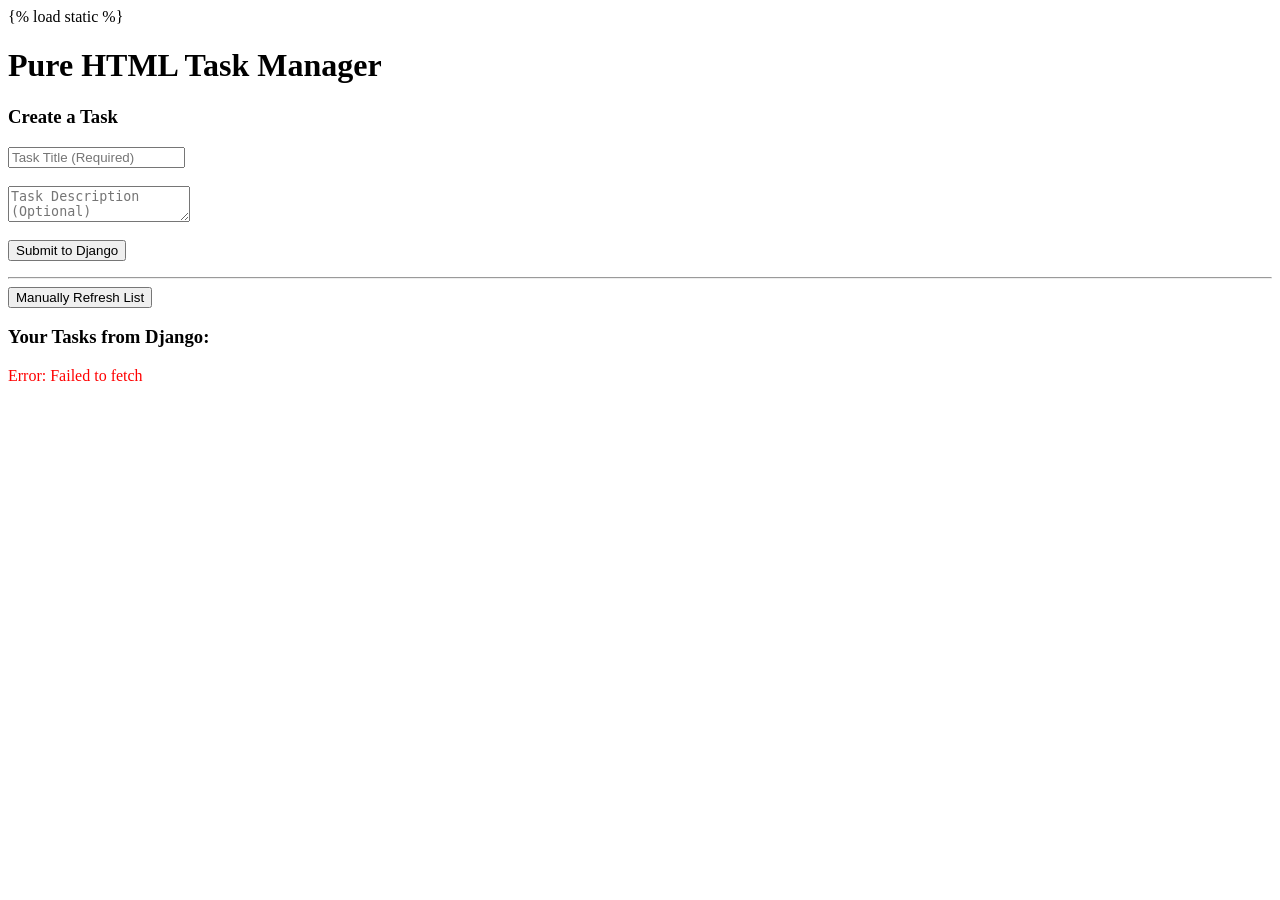
==== tutorial/frontend/index.html @ 26890ac5 "Initial commit including tutorial folder" ====
{% load static %}
<!DOCTYPE html>
<html lang="en">
<head>
    <meta charset="UTF-8">
    <title>Bare Minimum Task Frontend</title>
    <link rel="stylesheet" href="static 'style.css'">
</head>
<body>

    <h1>Pure HTML Task Manager</h1>

    <h3>Create a Task</h3>
    <form id="taskForm" onsubmit="createTask(event)">
        <input type="text" id="taskTitle" placeholder="Task Title (Required)" required>
        <br><br>
        <textarea id="taskDesc" placeholder="Task Description (Optional)"></textarea>
        <br><br>
        <button type="submit">Submit to Django</button>
    </form>

    <hr>

    <button onclick="loadTasks()">Manually Refresh List</button>
    
    <h3>Your Tasks from Django:</h3>
    <div id="tasksContainer"></div>


    <script>
        const API_URL = 'https://task-manager-oqe7.onrender.com/tasks/';

        function getCsrfToken() {
            const match = document.cookie.match(/(?:^|;\s*)csrftoken=([^;]+)/);
            return match ? match[1] : '';
        }

        // 📥 1. READ (GET ALL TASKS)
        async function loadTasks() {
            const container = document.getElementById('tasksContainer');
            container.innerHTML = "Loading tasks from server...";

            try {
                const response = await fetch(API_URL);
                if (!response.ok) throw new Error(`Server error: ${response.status}`);

                const data = await response.json();
                const tasks = Array.isArray(data) ? data : (data.results || []);

                if (tasks.length === 0) {
                    container.innerHTML = "No tasks found in your Django database.";
                    return;
                }

                // Render loop layout containing BOTH Update (Toggle) and Delete buttons
                container.innerHTML = tasks.map(task => `
                    <div style="border: 1px solid black; margin: 10px 0; padding: 10px;">
                        <strong>Title:</strong> ${task.title} <br>
                        <strong>Desc:</strong> ${task.description || 'None'} <br>
                        <strong>Status:</strong> ${task.status ? "✅ Done" : "❌ Pending"} <br>
                        <br>
                        
                        <button onclick="toggleTask(${task.id})">
                            ${task.status ? "Mark Pending" : "Mark Done"}
                        </button>

                        <button onclick="deleteTask(${task.id})" style="color: red; margin-left: 15px;">
                            Delete Task
                        </button>
                    </div>
                `).join('');

            } catch (err) {
                container.innerHTML = `<span style="color: red;">Error: ${err.message}</span>`;
            }
        }

        // 🚀 2. CREATE (POST NEW TASK)
        async function createTask(event) {
            event.preventDefault();
            const title = document.getElementById('taskTitle').value;
            const description = document.getElementById('taskDesc').value;

            try {
                const response = await fetch(API_URL, {
                    method: 'POST',
                    headers: {
                        'Content-Type': 'application/json',
                        'X-CSRFToken': getCsrfToken()
                    },
                    body: JSON.stringify({ title, description })
                });

                if (response.ok) {
                    document.getElementById('taskTitle').value = '';
                    document.getElementById('taskDesc').value = '';
                    loadTasks(); 
                } else {
                    const errorDetails = await response.json();
                    alert(`Django Rejected: ${JSON.stringify(errorDetails)}`);
                }
            } catch (err) {
                console.error(err);
            }
        }

        // 🔄 3. UPDATE (POST /tasks/[id]/toggle/)
        async function toggleTask(id) {
            try {
                const response = await fetch(`${API_URL}${id}/toggle/`, {
                    method: 'POST',
                    headers: {
                        'Content-Type': 'application/json',
                        'X-CSRFToken': getCsrfToken()
                    }
                });

                if (response.ok) {
                    loadTasks(); // Instantly refresh layout state
                }
            } catch (err) {
                console.error(err);
            }
        }

        // 🗑️ 4. DELETE (DELETE /tasks/[id]/)
        async function deleteTask(id) {
            // Optional confirmation safety prompt box
            if (!confirm("Are you sure you want to delete this task from Django?")) return;

            try {
                // We send a DELETE request directly to the specific item row URL endpoint
                const response = await fetch(`${API_URL}${id}/`, {
                    method: 'DELETE',
                    headers: {
                        'Content-Type': 'application/json',
                        'X-CSRFToken': getCsrfToken() // Security validation token is required for deletions!
                    }
                });

                if (response.ok) {
                    loadTasks(); // Wipe it from view layout cleanly on success
                } else {
                    alert(`Failed to delete task. Status: ${response.status}`);
                }
            } catch (err) {
                console.error("Delete connection failed:", err);
            }
        }

        // Initial launch load
        loadTasks();
    </script>
</body>
</html>
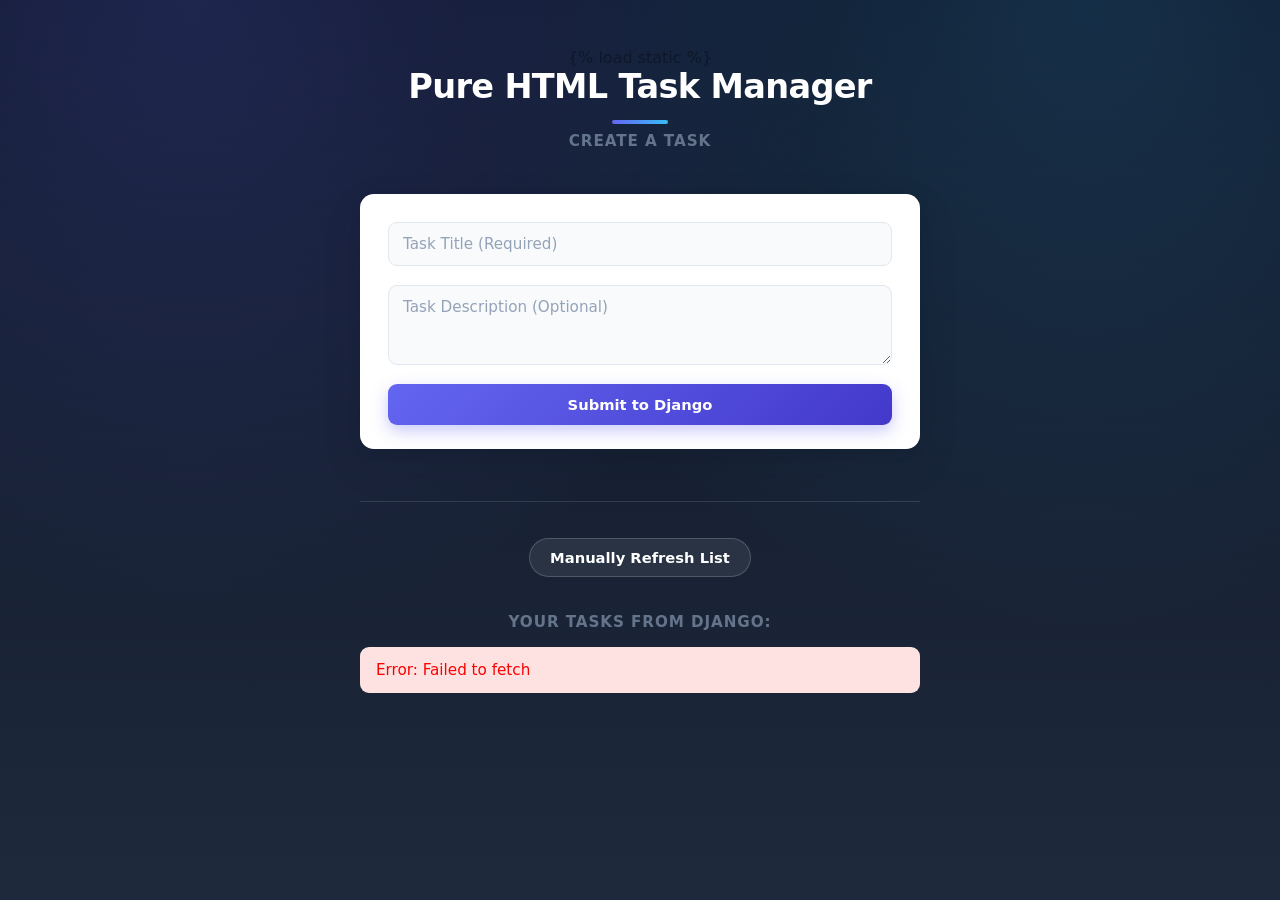
==== commit c25d5787: "New change" ====
--- a/tutorial/frontend/index.html
+++ b/tutorial/frontend/index.html
@@ -4,7 +4,7 @@
 <head>
     <meta charset="UTF-8">
     <title>Bare Minimum Task Frontend</title>
-    <link rel="stylesheet" href="static 'style.css'">
+    <link rel="stylesheet" href="/tutorial/frontend/style.css">
 </head>
 <body>
 
--- a/tutorial/frontend/style.css
+++ b/tutorial/frontend/style.css
@@ -0,0 +1,255 @@
+/* ============================================
+   Task Manager — External Stylesheet
+   ============================================ */
+
+:root {
+  --bg-gradient-start: #0f172a;
+  --bg-gradient-end: #1e293b;
+  --surface: #ffffff;
+  --surface-soft: #f8fafc;
+  --border: #e2e8f0;
+  --text-primary: #0f172a;
+  --text-secondary: #64748b;
+  --accent: #6366f1;
+  --accent-hover: #4f46e5;
+  --accent-soft: #eef2ff;
+  --success: #16a34a;
+  --success-soft: #dcfce7;
+  --pending: #d97706;
+  --pending-soft: #fef3c7;
+  --danger: #dc2626;
+  --danger-soft: #fee2e2;
+  --radius: 14px;
+  --radius-sm: 9px;
+  --shadow: 0 1px 2px rgba(15, 23, 42, 0.04), 0 8px 24px rgba(15, 23, 42, 0.08);
+  --shadow-lg: 0 4px 12px rgba(15, 23, 42, 0.08), 0 16px 40px rgba(15, 23, 42, 0.12);
+  --transition: all 0.18s ease;
+}
+
+* {
+  box-sizing: border-box;
+}
+
+body {
+  margin: 0;
+  min-height: 100vh;
+  font-family: "Inter", "Segoe UI", system-ui, -apple-system, sans-serif;
+  background:
+    radial-gradient(circle at 15% 0%, rgba(99, 102, 241, 0.18), transparent 45%),
+    radial-gradient(circle at 85% 0%, rgba(56, 189, 248, 0.14), transparent 45%),
+    linear-gradient(180deg, var(--bg-gradient-start), var(--bg-gradient-end));
+  color: var(--text-primary);
+  padding: 48px 20px 80px;
+  display: flex;
+  flex-direction: column;
+  align-items: center;
+}
+
+h1 {
+  color: #ffffff;
+  font-size: 2.1rem;
+  font-weight: 700;
+  letter-spacing: -0.02em;
+  margin: 0 0 8px;
+  text-align: center;
+}
+
+h1::after {
+  content: "";
+  display: block;
+  width: 56px;
+  height: 4px;
+  margin: 14px auto 0;
+  border-radius: 99px;
+  background: linear-gradient(90deg, var(--accent), #38bdf8);
+}
+
+h3 {
+  font-size: 0.95rem;
+  font-weight: 600;
+  text-transform: uppercase;
+  letter-spacing: 0.06em;
+  color: var(--text-secondary);
+  margin: 0 0 16px;
+}
+
+hr {
+  border: none;
+  height: 1px;
+  background: rgba(255, 255, 255, 0.12);
+  width: 100%;
+  max-width: 560px;
+  margin: 36px 0;
+}
+
+/* ----- Layout shell ----- */
+
+#taskForm {
+  background: var(--surface);
+  border-radius: var(--radius);
+  box-shadow: var(--shadow-lg);
+  padding: 28px 28px 24px;
+  width: 100%;
+  max-width: 560px;
+  margin-top: 28px;
+}
+
+#tasksContainer {
+  width: 100%;
+  max-width: 560px;
+}
+
+/* ----- Form elements ----- */
+
+input[type="text"],
+textarea {
+  width: 100%;
+  font-family: inherit;
+  font-size: 0.95rem;
+  color: var(--text-primary);
+  background: var(--surface-soft);
+  border: 1.5px solid var(--border);
+  border-radius: var(--radius-sm);
+  padding: 12px 14px;
+  transition: var(--transition);
+  resize: vertical;
+}
+
+input[type="text"]::placeholder,
+textarea::placeholder {
+  color: #94a3b8;
+}
+
+input[type="text"]:focus,
+textarea:focus {
+  outline: none;
+  border-color: var(--accent);
+  background: var(--surface);
+  box-shadow: 0 0 0 4px var(--accent-soft);
+}
+
+textarea {
+  min-height: 80px;
+}
+
+/* ----- Buttons ----- */
+
+button {
+  font-family: inherit;
+  font-size: 0.92rem;
+  font-weight: 600;
+  cursor: pointer;
+  border: none;
+  border-radius: var(--radius-sm);
+  transition: var(--transition);
+}
+
+button[type="submit"] {
+  background: linear-gradient(135deg, var(--accent), #4338ca);
+  color: #fff;
+  padding: 12px 22px;
+  width: 100%;
+  box-shadow: 0 6px 16px rgba(99, 102, 241, 0.35);
+}
+
+button[type="submit"]:hover {
+  background: linear-gradient(135deg, var(--accent-hover), #3730a3);
+  transform: translateY(-1px);
+  box-shadow: 0 8px 20px rgba(99, 102, 241, 0.45);
+}
+
+button[type="submit"]:active {
+  transform: translateY(0);
+}
+
+/* Manual refresh button */
+body > button {
+  display: block;
+  margin: 0 auto 36px;
+  background: rgba(255, 255, 255, 0.08);
+  color: #fff;
+  border: 1px solid rgba(255, 255, 255, 0.18);
+  padding: 10px 20px;
+  border-radius: 99px;
+  backdrop-filter: blur(6px);
+}
+
+body > button:hover {
+  background: rgba(255, 255, 255, 0.16);
+  border-color: rgba(255, 255, 255, 0.3);
+}
+
+/* ----- Task cards (generated via template literal) ----- */
+
+#tasksContainer div {
+  /*background: var(--surface) !important;*/   
+  border: 1px solid var(--border) !important;
+ /* border-radius: var(--radius) !important;*/
+  padding: 18px 20px !important;
+  margin: 14px 0 !important;
+  box-shadow: var(--shadow);
+  transition: var(--transition);
+  position: relative;
+  overflow: hidden;
+}
+
+#tasksContainer div::before {
+  content: "";
+  position: absolute;
+  left: 0;
+  top: 0;
+  bottom: 0;
+  width: 4px;
+  background: var(--pending);
+}
+
+#tasksContainer div:hover {
+  transform: translateY(-2px);
+  box-shadow: var(--shadow-lg);
+}
+
+#tasksContainer strong {
+  color: var(--text-secondary);
+  font-weight: 600;
+  font-size: 0.78rem;
+  text-transform: uppercase;
+  letter-spacing: 0.04em;
+}
+
+#tasksContainer div button {
+  margin-top: 12px;
+  background: var(--accent-soft);
+  color: var(--accent-hover);
+  padding: 8px 16px;
+  font-size: 0.85rem;
+}
+
+#tasksContainer div button:hover {
+  background: var(--accent);
+  color: #fff;
+}
+
+/* Loading / empty / error text states */
+#tasksContainer {
+  color: #cbd5e1;
+  font-size: 0.95rem;
+}
+
+#tasksContainer > span {
+  display: block;
+  background: var(--danger-soft);
+  color: var(--danger);
+  border-radius: var(--radius-sm);
+  padding: 14px 16px;
+  font-weight: 500;
+}
+
+/* Responsive */
+@media (max-width: 520px) {
+  body {
+    padding: 32px 14px 60px;
+  }
+  h1 {
+    font-size: 1.6rem;
+  }
+}
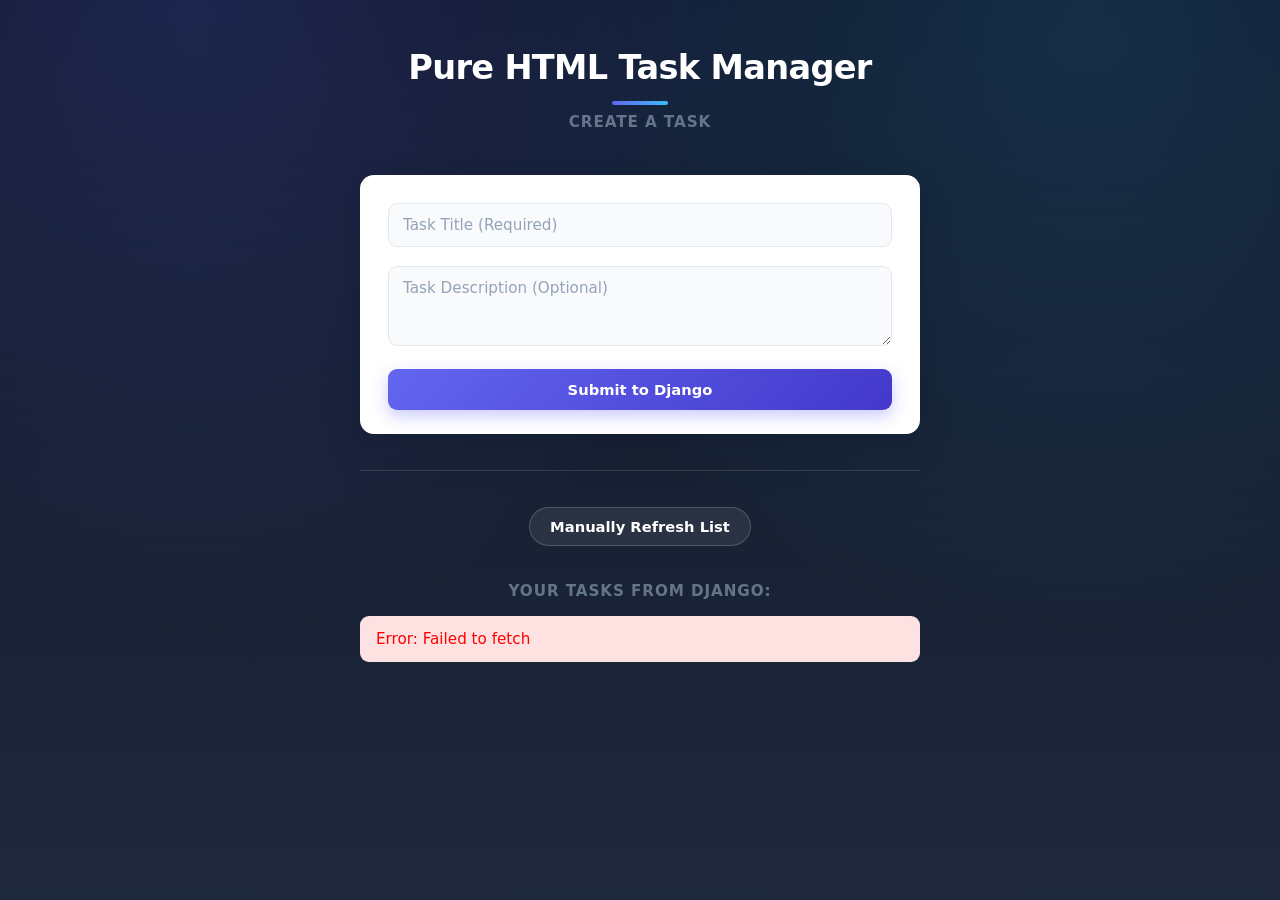
==== commit 449bd850: "New change" ====
--- a/tutorial/frontend/index.html
+++ b/tutorial/frontend/index.html
@@ -1,4 +1,4 @@
-{% load static %}
+
 <!DOCTYPE html>
 <html lang="en">
 <head>
